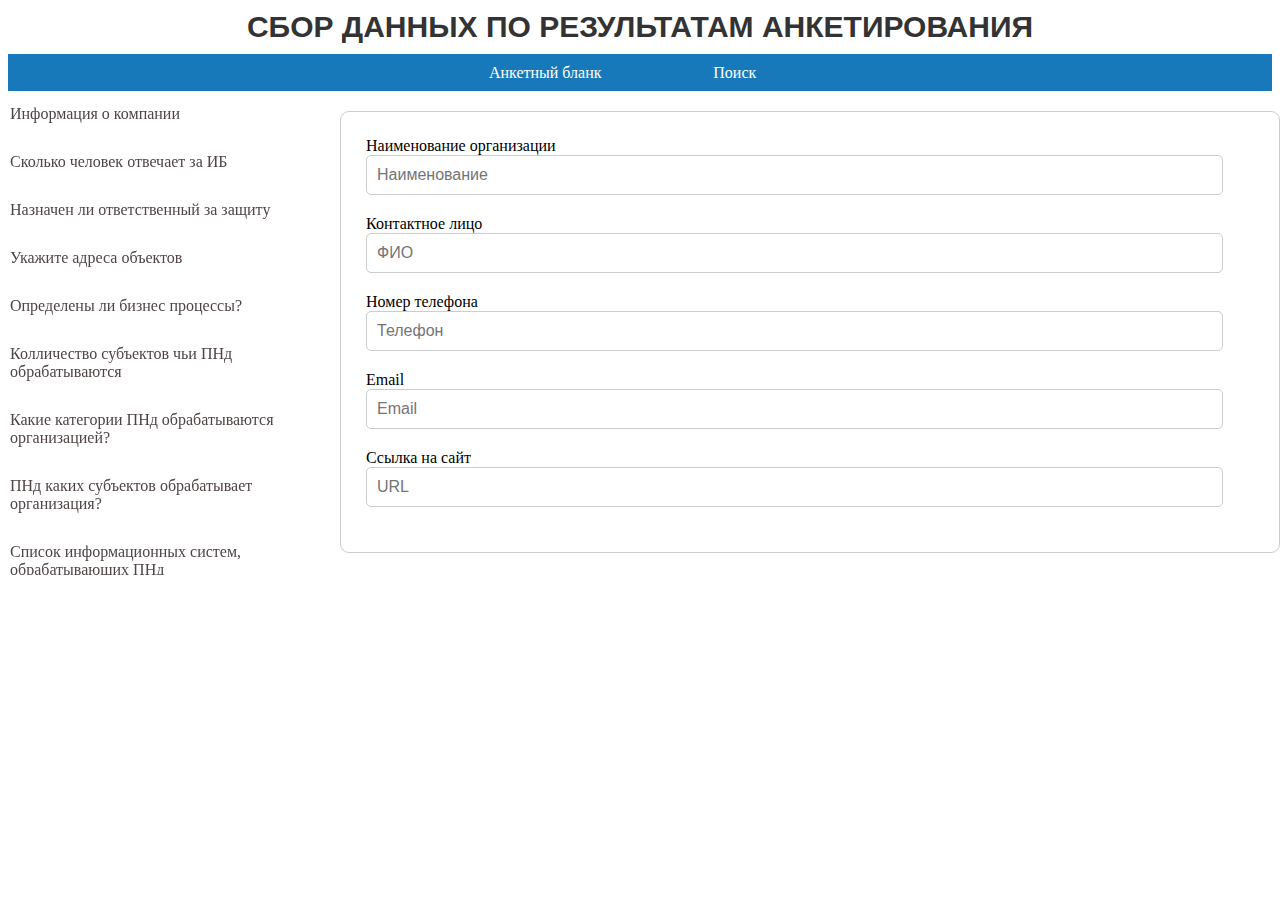
==== checklist_page/html/index.html @ b5cc843c "add scroll sidebar and hover menu" ====
<!DOCTYPE html>
<html lang="ru">

<head>
    <meta charset="UTF-8" />
    <meta http-equiv="X-UA-Compatible" content="IE=edge">
    <meta name="viewport" content="width=device-width, initial-scale=1.0">
    <title>Заполните форму</title>
    <link rel="stylesheet" href="../scss/style.css" />
</head>

<body>
    <h1>Сбор данных по результатам анкетирования</h1>

    <nav class="hover-underline-menu" data-menu-underline-from-center>
        <ul class="menu align-center">
          <li><a href="#">Анкетный бланк</a></li>
          <li><a href="#">Поиск</a></li>
        </ul>
      </nav>

    <div class="form">
        <div class="form-left">
            <ul class="form-nav">
                <li><a href="#" id="company_ifo" data-section="company_ifo">Информация о компании</a></li>
                <li><a href="#" id="numb_of_responsible_for_is" data-section="numb_of_responsible_for_is">Сколько
                        человек отвечает за ИБ</a></li>
                <li><a href="#" id="responsible_for_is" data-section="responsible_for_is">Назначен ли ответственный за
                        защиту</a></li>
                <li><a href="#" id="address" data-section="address">Укажите адреса объектов</a></li>
                <li><a href="#" id="buisness_processes" data-section="buisness_processes">Определены ли бизнес
                        процессы?</a></li>
                <li><a href="#" id="count_of_subject" data-section="count_of_subject">Колличество субъектов чьи ПНд
                        обрабатываются</a></li>
                <li><a href="#" id="pnd_categories" data-section="pnd_categories">Какие категории ПНд обрабатываются
                        организацией?</a></li>
                <li><a href="#" id="pnd_subjects" data-section="pnd_subjects">ПНд каких субъектов обрабатывает
                        организация?</a></li>
                <li><a href="#" id="list_is" data-section="list_is">Список информационных систем, обрабатывающих ПНд</a>
                </li>
                <li><a href="#" id="abroad_is" data-section="is_foregin">Какие из перечисленных ИС находятся за
                        границей</a>
                </li>
                <li><a href="#" id="numb_of_servers" data-section="numb_of_servers">Количество серверов, на которых
                        обрабатываются ПНд</a></li>
                <li><a href="#" id="numb_of_aws" data-section="numb_of_aws">Количество автоматизированных рабочих
                        мест(АРМ), на которых осуществляется обработка ПНд</a></li>
                <li><a href="#" id="protective_equipment" data-section="protective_equipment">Средства защиты инфрмации,
                        применяемые для обеспечения безопасности ПНд</a></li>
                <li><a href="#" id="cist" data-section="cist">Используется ли СКЗИ для защиты</a></li>
                <li><a href="#" id="risk_model" data-section="risk_model">Действует ли в организации модель угроз</a>
                </li>
                <li><a href="#" id="processing_policy" data-section="processing_policy">Введена ли в действие политика
                        обработки ПНд, политика
                        защиты ПНд</a></li>
                <li><a href="#" id="other_documentation" data-section="other_documentation">Действует ли в организации
                        иная
                        организационно-распределительная документация в направлении защиты ПНд?</a></li>
                <li><a href="#" id="security_level" data-section="security_level">Определен ли уровень зашищенности ПНд
                        в информационных
                        системах</a></li>
                <li><a href="#" id="documentation_level" data-section="documentation_level">Оцените степень
                        документирования процесса защиты ПНд (ИТ и ИБ)</a></li>
                <input type="button" value="Отправить" onclick="submitForm()" />
            </ul>
        </div>
        <div class="form-right">
            <form id="myForm">
                <section id="company_ifo" class="form-section active">
                    <div class="row">
                        <div class="small-12 columns">
                            <label for="name_org">Наименование организации</label>
                            <input type="text" id="name_org" name="name_org" placeholder="Наименование" required />
                        </div>
                    </div>
                    <div class="row">
                        <div class="small-12 columns">
                            <label for="contact_person">Контактное лицо</label>
                            <input type="text" id="contact_person" name="contact_person" placeholder="ФИО" required />
                        </div>
                    </div>
                    <div class="row">
                        <div class="small-12 columns">
                            <label for="phone">Номер телефона</label>
                            <input type="tel" id="phone" name="phone" placeholder="Телефон"  required />
                        </div>
                    </div>
                    <div class="row">
                        <div class="small-12 columns">
                            <label for="email">Email</label>
                            <input type="email" id="email" name="email" placeholder="Email" required />
                        </div>
                    </div>
                    <div class="row">
                        <div class="small-12 columns">
                            <label for="url">Ссылка на сайт</label>
                            <input type="url" id="url" name="url" placeholder="URL" required />
                        </div>
                    </div>
                </section>
                <section id="numb_of_responsible_for_is" class="form-section">
                    <div class="row">
                        <input type="number" id="numb_of_responsible_for_is" name="numb_of_responsible_for_is"
                            placeholder="Укажите число" min="0" required
                            oninput="this.value = this.value.replace(/[^0-9]/g, '');" />
                    </div>
                </section>
                <section id="responsible_for_is" class="form-section">
                    <div class="grid-x grid-padding-x">
                        <div class="large-6 medium-6 cell">
                            <label>Назначен ли ответственный за защиту</label>
                            <input type="radio" name="switch" value="yes" id="switch_rfi_yes" required>
                            <label for="switch_rfi_yes">Да</label>
                            <input type="radio" name="switch" value="no" id="switch_a_no">
                            <label for="switch_a_no">Нет</label>
                        </div>
                </section>
                <section id="address" class="form-section">
                    <div>
                        <input type="text" class="answer-input" placeholder="Введите адрес" required>
                        <button onclick="addAnswer('address')">Добавить</button>
                    </div>
                    <ul class="answer-list"></ul>
                </section>
                <section id="pnd_categories" class="form-section">
                    <div class="row">
                        <div class="small-12 columns">
                            <input id="free_info" type="checkbox" required>
                            <label for="free_info">Общедоступная информация (персональные данные, находящиеся в
                                общедуступных источниках);</label>
                        </div>
                    </div>
                    <div class="row">
                        <div class="small-12 columns">
                            <input id="biometric" type="checkbox">
                            <label for="biometric">Биометрические (внешность, голос);</label>
                        </div>
                    </div>
                    <div class="row">
                        <div class="small-12 columns">
                            <input id="special" type="checkbox">
                            <label for="special">Специальные (расса, национальность, политические взгляды, состояние
                                здоровья);</label>
                        </div>
                    </div>
                </section>
                <section id="buisness_processes" class="form-section">
                    <div class="grid-x grid-padding-x">
                        <div class="large-6 medium-6 cell">
                            <label>Определены ли бизнес процессы в организации, которые задействованы в обработке
                                ПНд?</label>
                            <input type="radio" name="switch_bp" value="yes" id="switch_bp_yes"
                                onclick="showField('switch_bp_yes', 'buisness-field')">
                            <label for="switch_bp_yes">Да</label>
                            <input type="radio" name="switch_bp" value="no" id="switch_bp_no"
                                onclick="hideField('switch_bp_yes', 'buisness-field')">
                            <label for="switch_bp_no">Нет</label>
                        </div>
                    </div>

                    <div id="buisness-field" style="display: none;">
                        <div>
                            <input type="text" class="answer-input" placeholder="Введите бизнес процесс">
                            <button onclick="addAnswer('buisness_processes')">Добавить</button>
                        </div>
                        <ul class="answer-list"></ul>
                    </div>
                </section>
                <section id="count_of_subject" class="form-section">
                    <div class="row">
                        <input type="number" id="count_of_employee" name="count_of_employee"
                            placeholder="Количество сотрудников" min="0" required
                            oninput="this.value = this.value.replace(/[^0-9]/g, '');" />
                    </div>
                    <div class="row">
                        <input type="number" id="count_of_client" name="count_of_client"
                            placeholder="Количество клиентов" min="0" required
                            oninput="this.value = this.value.replace(/[^0-9]/g, '');" />
                    </div>
                </section>
                <section id="pnd_subjects" class="form-section">
                    <div class="row">
                        <div class="small-12 columns">
                            <input id="company_employees" type="checkbox" required >
                            <label for="company_employees">Сотрудники организации;</label>
                        </div>
                    </div>
                    <div class="row">
                        <div class="small-12 columns">
                            <input id="company_clients" type="checkbox" >
                            <label for="company_clients">Клиенты/контрагенты организации (лица, с которыми заключен
                                договор ГПХ);</label>
                        </div>
                    </div>
                    <div class="row">
                        <div class="small-12 columns">
                            <input id="other" type="checkbox">
                            <label for="other">Третьи лица;</label>
                        </div>
                    </div>
                </section>
                <section id="list_is" class="form-section">
                    <div>
                        <input type="text" class="answer-input" placeholder="Введите информационную систему" required />
                        <button onclick="addAnswer('list_is')">Добавить</button>
                    </div>
                    <ul class="answer-list"></ul>
                </section>
                <section id="is_foregin" class="form-section">
                    <p><label>Отметьте те информационные системы, которые находятся за границей</label></p>
                    <ul id="is_answer_list" class="answer-list"></ul>
                </section>
                <section id="numb_of_servers" class="form-section">
                    <div class="row">
                        <input type="number" id="numb_of_servers" name="numb_of_servers" placeholder="Укажите число"
                            min="0" autofocus required oninput="this.value = this.value.replace(/[^0-9]/g, '');" />
                    </div>
                </section>
                <section id="numb_of_aws" class="form-section">
                    <div class="row">
                        <input type="number" id="numb_of_aws" name="numb_of_aws" placeholder="Укажите число" min="0"
                            autofocus required oninput="this.value = this.value.replace(/[^0-9]/g, '');" />
                    </div>
                </section>
                <section id="protective_equipment" class="form-section">
                    <div class="row">
                        <div class="small-12 columns">
                            <label for="antivirus">Антивирусное программное обеспечение</label>
                            <textarea id="antivirus" name="textarea" style="height: auto;" rows="2" required></textarea>
                        </div>
                    </div>
                    <div class="row">
                        <div class="small-12 columns">
                            <label for="againstUnauthorizedAccess">Средства защиты от несакционированноего доступа</label>
                            <textarea id="againstUnauthorizedAccess" name="textarea" style="height: auto;" rows="2" required></textarea>
                        </div>
                    </div>
                    <div class="row">
                        <div class="small-12 columns">
                            <label for="nterNetworkShielding">Средства межсетевого экранирования</label>
                            <textarea id="nterNetworkShielding" name="textarea" style="height: auto;" rows="2" required></textarea>
                        </div>
                    </div>
                    <div class="row">
                        <div class="small-12 columns">
                            <label for="siem">Средства мониторинга и анализ событий защиты информации (SIEM)</label>
                            <textarea id="siem" name="textarea" style="height: auto;" rows="2" required></textarea>
                        </div>
                    </div>
                    <div class="row">
                        <div class="small-12 columns">
                            <label for="dlp">Средства предотвращения утечек информации (DLP)</label>
                            <textarea id="dlp" name="textarea" style="height: auto;" rows="2" required></textarea>
                        </div>
                    </div>
                    <div class="row">
                        <div class="small-12 columns">
                            <label for="crypto">Средсва криптографической защиты информации</label>
                            <textarea id="crypto" name="textarea" style="height: auto;" rows="2" required></textarea>
                        </div>
                    </div>
                    <div class="row">
                        <div class="small-12 columns">
                            <label for="securityMonitoringTool">Средство контроля защищенности</label>
                            <textarea id="securityMonitoringTool" name="textarea" style="height: auto;" rows="2" required></textarea>
                        </div>
                    </div>
                </section>
                <section id="cist" class="form-section">
                    <div class="grid-x grid-padding-x">
                        <div class="large-6 medium-6 cell">
                            <label>Используется ли СКЗИ для защиты</label>
                            <input type="radio" name="switch_c" value="yes" id="switch_c_yes" required>
                            <label for="switch_c_yes">Да</label>
                            <input type="radio" name="switch_c" value="no" id="switch_c_no">
                            <label for="switch_c_no">Нет</label>
                        </div>
                </section>
                <section id="risk_model" class="form-section">
                    <div class="grid-x grid-padding-x">
                        <div class="large-6 medium-6 cell">
                            <label>Действует ли в организации модель угроз</label>
                            <input type="radio" name="switch_rm" value="yes" id="switch_rm_yes" required>
                            <label for="switch_rm_yes">Да</label>
                            <input type="radio" name="switch_rm" value="no" id="switch_rm_no">
                            <label for="switch_rm_no">Нет</label>
                        </div>
                </section>
                <section id="processing_policy" class="form-section">
                    <div class="grid-x grid-padding-x">
                        <div class="large-6 medium-6 cell">
                            <label>Введена ли в действие политика обработки ПНд, политика защиты ПНд</label>
                            <input type="radio" name="switch_pp" value="yes" id="switch_pp_yes" required>
                            <label for="switch_pp_yes">Да</label>
                            <input type="radio" name="switch_pp" value="no" id="switch_pp_no">
                            <label for="switch_pp_no">Нет</label>
                        </div>
                </section>
                <section id="other_documentation" class="form-section">
                    <div class="grid-x grid-padding-x">
                        <div class="large-6 medium-6 cell">
                            <label>Действует ли в организации иная организационно-распределительная документация в
                                направлении защиты ПНд</label>
                            <input type="radio" name="switch_od" value="yes" id="switch_od_yes"
                                onclick="showField('switch_od_yes', 'od-field')" required>
                            <label for="switch_od_yes">Да</label>
                            <input type="radio" name="switch_od" value="no" id="switch_od_no"
                                onclick="hideField('switch_od_yes', 'od-field')">
                            <label for="switch_od_no">Нет</label>
                        </div>
                    </div>

                    <div id="od-field" style="display: none;">
                        <div>
                            <input type="text" class="answer-input" placeholder="Введите бизнес процесс">
                            <button onclick="addAnswer('other_documentation')">Добавить</button>
                        </div>
                        <ul class="answer-list"></ul>
                    </div>
                </section>
                <section id="security_level" class="form-section">
                    <div class="grid-x grid-padding-x">
                        <div class="large-6 medium-6 cell">
                            <label>Определенн ли уровень зашищенности ПНд в информационных системах</label>
                            <input type="radio" name="switch_sl" value="yes" id="switch_sl_yes" required>
                            <label for="switch_sl_yes">Да</label>
                            <input type="radio" name="switch_sl" value="no" id="switch_sl_no">
                            <label for="switch_sl_no">Нет</label>
                        </div>
                </section>
                <section id="documentation_level" class="form-section">
                    <div class="row">
                        <div class="small-12 columns">
                            <label for="range_input">Оцените степень документирования процесса защиты ПНд (ИБ и
                                ИТ)</label>
                        </div>
                    </div>
                    <div class="row">
                        <div class="small-4 columns">
                            <input type="range" id="range_input" min="0" max="10" name="range_input" value="0"
                                style="width: 100%;" oninput="range_output.value=range_input.value" required></input>
                        </div>
                        <div class="small-8 columns">
                            <output id="range_output" name="range_output" for="range_input">0</output>
                        </div>
                    </div>
                </section>
        </div>
        </form>
    </div>
    </div>
    <script src="https://code.jquery.com/jquery-3.6.0.min.js"></script>
    <script>
      $(document).ready(function() {
        $("[data-menu-underline-from-center] a").addClass("underline-from-center");
      });
    </script>
    <script src="../js/Json.js"></script>
    <script src="../js/Menu-switch.js"></script>
    <script src="../js/add_answer.js"></script>
    <!-- <script src="../js/scroll.js"></script> -->
</body>

</html>
---- checklist_page/scss/style.css ----
h1 {
  font-family: "Arial", sans-serif;
  color: #333;
  text-align: center;
  text-transform: uppercase;
  font-size: 30px;
  font-weight: bold;
  margin-top: 10px;
  margin-bottom: 10px;
}

.hover-underline-menu {
  width: 100%;
}
.hover-underline-menu .menu {
  background-color: #1779ba;
  display: flex;
  justify-content: center;
  align-items: center;
  list-style: none;
  padding: 0;
  margin: 0;
}
.hover-underline-menu .menu li {
  width: 15%;
  text-align: center;
}
.hover-underline-menu .menu a {
  color: white;
  padding: 0.6rem 0.9rem;
  display: flex;
  align-items: center;
  justify-content: center;
  text-decoration: none;
  height: 100%;
}
.hover-underline-menu .menu .underline-from-center {
  position: relative;
}
.hover-underline-menu .menu .underline-from-center::after {
  content: "";
  position: absolute;
  top: calc(100% - 0.125rem);
  border-bottom: 0.125rem solid white;
  left: 50%;
  right: 50%;
  transition: all 0.5s ease;
}
.hover-underline-menu .menu .underline-from-center:hover::after {
  left: 0;
  right: 0;
  transition: all 0.5s ease;
}

.form {
  display: flex;
  flex-direction: row;
  max-width: 800px;
  margin: 0 auto;
  padding: 20px;
}

.form-left {
  width: 25%;
  margin-right: 20px;
  position: fixed;
  left: 0;
  top: 95px;
}

.form-right {
  position: absolute;
  left: calc(25% + 20px);
  right: 0;
}

.form-section {
  display: none;
  margin-bottom: 20px;
}

.form-section.active {
  display: block;
  margin-left: 0px;
  padding: 25px;
  border: 1px solid #ccc;
  border-radius: 9px;
  box-sizing: border-box;
}

.form-nav {
  list-style: none;
  padding: 0;
  margin: 0;
  height: 480px;
  overflow-y: auto;
}
.form-nav li {
  margin-bottom: 10px;
}
.form-nav a {
  display: block;
  margin-bottom: 10px;
  font-size: 16px;
  color: #4f4545;
  text-decoration: none;
  border-radius: 5px;
  padding: 10px;
}
.form-nav .active a {
  background-color: #ccc;
}

input[type=text] {
  width: 94%;
  padding: 10px;
  border: 1px solid #ccc;
  border-radius: 5px;
  font-size: 16px;
  margin-bottom: 20px;
}

input[type=email] {
  width: 94%;
  padding: 10px;
  border: 1px solid #ccc;
  border-radius: 5px;
  font-size: 16px;
  margin-bottom: 20px;
}

input[type=tel] {
  width: 94%;
  padding: 10px;
  border: 1px solid #ccc;
  border-radius: 5px;
  font-size: 16px;
  margin-bottom: 20px;
}

input[type=url] {
  width: 94%;
  padding: 10px;
  border: 1px solid #ccc;
  border-radius: 5px;
  font-size: 16px;
  margin-bottom: 20px;
}

input[type=number] {
  width: 94%;
  padding: 10px;
  border: 1px solid #ccc;
  border-radius: 5px;
  font-size: 16px;
  margin-bottom: 20px;
}

textarea {
  width: 94%;
  padding: 10px;
  border: 1px solid #ccc;
  border-radius: 5px;
  font-size: 16px;
  margin-bottom: 20px;
}

input[type=button] {
  background-color: #4caf50;
  color: white;
  padding: 10px 20px;
  border: none;
  border-radius: 5px;
  font-size: 20px;
  cursor: pointer;
}

button {
  background-color: rgba(76, 175, 80, 0.83);
  color: white;
  padding: 5px 10px;
  border: none;
  border-radius: 5px;
  font-size: 16px;
  cursor: pointer;
}

#range_output {
  display: block;
  text-align: center;
  font-size: 22pt;
}

.answer-list {
  border: 1px solid #2692e3;
  border-radius: 5px;
  list-style-type: none;
  margin: 5;
  padding: 0;
  overflow: auto;
  height: 100px;
}

@media (max-width: 768px) {
  .form {
    flex-direction: column;
  }
  .form-left {
    position: static;
    width: 100%;
    margin-right: 0;
    height: auto;
    top: auto;
  }
  .form-right {
    position: static;
    left: auto;
    right: auto;
    width: 100%;
  }
  .form-nav {
    height: auto;
  }
}/*# sourceMappingURL=style.css.map */
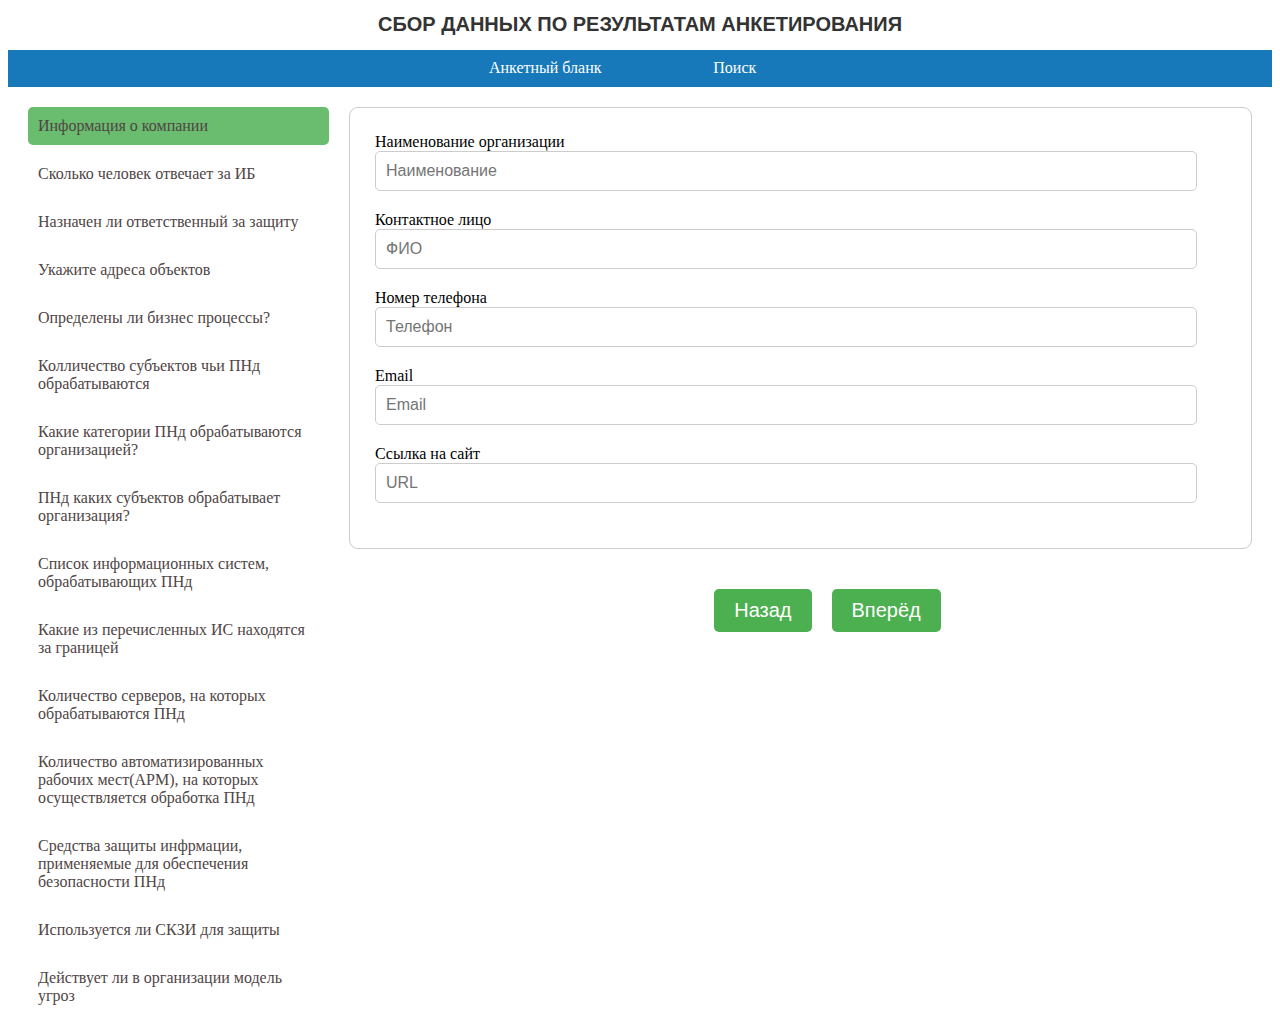
==== commit 5bea9902: "Merge pull request #4 from Karkarych08/master" ====
--- a/checklist_page/html/index.html
+++ b/checklist_page/html/index.html
@@ -10,56 +10,58 @@
 </head>
 
 <body>
+    <div class="header">
     <h1>Сбор данных по результатам анкетирования</h1>
+    </div>
 
     <nav class="hover-underline-menu" data-menu-underline-from-center>
         <ul class="menu align-center">
           <li><a href="#">Анкетный бланк</a></li>
-          <li><a href="#">Поиск</a></li>
+          <li><a href="../../search_page/html/search.html">Поиск</a></li>
         </ul>
       </nav>
 
     <div class="form">
         <div class="form-left">
             <ul class="form-nav">
-                <li><a href="#" id="company_ifo" data-section="company_ifo">Информация о компании</a></li>
-                <li><a href="#" id="numb_of_responsible_for_is" data-section="numb_of_responsible_for_is">Сколько
+                <li class="active"><a href="#" id="company_ifo" page=1 data-section="company_ifo">Информация о компании</a></li>
+                <li><a href="#" id="numb_of_responsible_for_is" page=2 data-section="numb_of_responsible_for_is">Сколько
                         человек отвечает за ИБ</a></li>
-                <li><a href="#" id="responsible_for_is" data-section="responsible_for_is">Назначен ли ответственный за
+                <li><a href="#" id="responsible_for_is" page=3 data-section="responsible_for_is">Назначен ли ответственный за
                         защиту</a></li>
-                <li><a href="#" id="address" data-section="address">Укажите адреса объектов</a></li>
-                <li><a href="#" id="buisness_processes" data-section="buisness_processes">Определены ли бизнес
+                <li><a href="#" id="address" page=4 data-section="address">Укажите адреса объектов</a></li>
+                <li><a href="#" id="buisness_processes" page=5 data-section="buisness_processes">Определены ли бизнес
                         процессы?</a></li>
-                <li><a href="#" id="count_of_subject" data-section="count_of_subject">Колличество субъектов чьи ПНд
+                <li><a href="#" id="count_of_subject" page=6 data-section="count_of_subject">Колличество субъектов чьи ПНд
                         обрабатываются</a></li>
-                <li><a href="#" id="pnd_categories" data-section="pnd_categories">Какие категории ПНд обрабатываются
+                <li><a href="#" id="pnd_categories" page=7 data-section="pnd_categories">Какие категории ПНд обрабатываются
                         организацией?</a></li>
-                <li><a href="#" id="pnd_subjects" data-section="pnd_subjects">ПНд каких субъектов обрабатывает
+                <li><a href="#" id="pnd_subjects" page=8 data-section="pnd_subjects">ПНд каких субъектов обрабатывает
                         организация?</a></li>
-                <li><a href="#" id="list_is" data-section="list_is">Список информационных систем, обрабатывающих ПНд</a>
+                <li><a href="#" id="list_is" page=9 data-section="list_is">Список информационных систем, обрабатывающих ПНд</a>
                 </li>
-                <li><a href="#" id="abroad_is" data-section="is_foregin">Какие из перечисленных ИС находятся за
+                <li><a href="#" id="abroad_is" page=10 data-section="is_foregin">Какие из перечисленных ИС находятся за
                         границей</a>
                 </li>
-                <li><a href="#" id="numb_of_servers" data-section="numb_of_servers">Количество серверов, на которых
+                <li><a href="#" id="numb_of_servers" page=11 data-section="numb_of_servers">Количество серверов, на которых
                         обрабатываются ПНд</a></li>
-                <li><a href="#" id="numb_of_aws" data-section="numb_of_aws">Количество автоматизированных рабочих
+                <li><a href="#" id="numb_of_aws" page=12 data-section="numb_of_aws">Количество автоматизированных рабочих
                         мест(АРМ), на которых осуществляется обработка ПНд</a></li>
-                <li><a href="#" id="protective_equipment" data-section="protective_equipment">Средства защиты инфрмации,
+                <li><a href="#" id="protective_equipment" page=13 data-section="protective_equipment">Средства защиты инфрмации,
                         применяемые для обеспечения безопасности ПНд</a></li>
-                <li><a href="#" id="cist" data-section="cist">Используется ли СКЗИ для защиты</a></li>
-                <li><a href="#" id="risk_model" data-section="risk_model">Действует ли в организации модель угроз</a>
+                <li><a href="#" id="cist" page=14 data-section="cist">Используется ли СКЗИ для защиты</a></li>
+                <li><a href="#" id="risk_model" page=15 data-section="risk_model">Действует ли в организации модель угроз</a>
                 </li>
-                <li><a href="#" id="processing_policy" data-section="processing_policy">Введена ли в действие политика
+                <li><a href="#" id="processing_policy" page=16 data-section="processing_policy">Введена ли в действие политика
                         обработки ПНд, политика
                         защиты ПНд</a></li>
-                <li><a href="#" id="other_documentation" data-section="other_documentation">Действует ли в организации
+                <li><a href="#" id="other_documentation" page=17 data-section="other_documentation">Действует ли в организации
                         иная
                         организационно-распределительная документация в направлении защиты ПНд?</a></li>
-                <li><a href="#" id="security_level" data-section="security_level">Определен ли уровень зашищенности ПНд
+                <li><a href="#" id="security_level" page=18 data-section="security_level">Определен ли уровень зашищенности ПНд
                         в информационных
                         системах</a></li>
-                <li><a href="#" id="documentation_level" data-section="documentation_level">Оцените степень
+                <li><a href="#" id="documentation_level" page=19 data-section="documentation_level">Оцените степень
                         документирования процесса защиты ПНд (ИТ и ИБ)</a></li>
                 <input type="button" value="Отправить" onclick="submitForm()" />
             </ul>
@@ -345,6 +347,14 @@
                         </div>
                     </div>
                 </section>
+                <div class="navigation-arrows">
+                    <div class="left-arrow">
+                        <input type="button" value="Назад" onclick="navigate('back')" />
+                </div>
+                <div class="right-arrow">
+                    <input type="button" value="Вперёд" onclick="navigate('forward')" />
+            </div>
+                </div>
         </div>
         </form>
     </div>
@@ -358,6 +368,8 @@
     <script src="../js/Json.js"></script>
     <script src="../js/Menu-switch.js"></script>
     <script src="../js/add_answer.js"></script>
+    <script src="../js/scroll.js"></script>
+    <script src="../js/navigation_arrows.js"></script>
     <!-- <script src="../js/scroll.js"></script> -->
 </body>
 
--- a/checklist_page/scss/style.css
+++ b/checklist_page/scss/style.css
@@ -1,12 +1,15 @@
-h1 {
+@charset "UTF-8";
+.header {
+  text-align: center;
+  margin-top: 10px;
+  margin-bottom: 10px;
+}
+.header h1 {
   font-family: "Arial", sans-serif;
   color: #333;
-  text-align: center;
   text-transform: uppercase;
-  font-size: 30px;
+  font-size: 20px;
   font-weight: bold;
-  margin-top: 10px;
-  margin-bottom: 10px;
 }
 
 .hover-underline-menu {
@@ -55,23 +58,22 @@
 .form {
   display: flex;
   flex-direction: row;
-  max-width: 800px;
-  margin: 0 auto;
+  max-width: 100%;
+  margin: 0;
   padding: 20px;
 }
 
 .form-left {
   width: 25%;
+  max-width: 25%;
   margin-right: 20px;
-  position: fixed;
-  left: 0;
-  top: 95px;
+  overflow-y: auto;
+  height: 100vh; /* установим высоту, чтобы элемент занимал всю высоту страницы */
 }
 
 .form-right {
-  position: absolute;
-  left: calc(25% + 20px);
-  right: 0;
+  width: 75%;
+  max-width: 75%;
 }
 
 .form-section {
@@ -92,8 +94,6 @@
   list-style: none;
   padding: 0;
   margin: 0;
-  height: 480px;
-  overflow-y: auto;
 }
 .form-nav li {
   margin-bottom: 10px;
@@ -108,45 +108,25 @@
   padding: 10px;
 }
 .form-nav .active a {
-  background-color: #ccc;
-}
-
-input[type=text] {
-  width: 94%;
-  padding: 10px;
-  border: 1px solid #ccc;
-  border-radius: 5px;
-  font-size: 16px;
-  margin-bottom: 20px;
-}
-
-input[type=email] {
-  width: 94%;
-  padding: 10px;
-  border: 1px solid #ccc;
-  border-radius: 5px;
-  font-size: 16px;
-  margin-bottom: 20px;
-}
-
-input[type=tel] {
-  width: 94%;
-  padding: 10px;
-  border: 1px solid #ccc;
-  border-radius: 5px;
-  font-size: 16px;
-  margin-bottom: 20px;
-}
-
-input[type=url] {
-  width: 94%;
-  padding: 10px;
-  border: 1px solid #ccc;
-  border-radius: 5px;
-  font-size: 16px;
-  margin-bottom: 20px;
-}
-
+  background-color: rgba(76, 175, 80, 0.83);
+}
+
+.navigation-arrows {
+  display: flex;
+  flex-direction: row;
+  margin: auto;
+  align-items: center;
+  padding: 20px;
+}
+.navigation-arrows .left-arrow {
+  margin-left: 40%;
+  margin-right: 20px;
+}
+
+input[type=text],
+input[type=email],
+input[type=tel],
+input[type=url],
 input[type=number] {
   width: 94%;
   padding: 10px;
@@ -175,13 +155,16 @@
   cursor: pointer;
 }
 
-button {
+button[class=delete-button] {
   background-color: rgba(76, 175, 80, 0.83);
   color: white;
   padding: 5px 10px;
   border: none;
   border-radius: 5px;
-  font-size: 16px;
+  margin-right: 5px;
+  clear: right;
+  float: right;
+  font-size: 12px;
   cursor: pointer;
 }
 
@@ -199,6 +182,18 @@
   padding: 0;
   overflow: auto;
   height: 100px;
+}
+.answer-list li {
+  margin-top: 5px;
+}
+.answer-list li button {
+  background-color: rgba(76, 175, 80, 0.83);
+  color: white;
+  padding: 1px 20px;
+  border: none;
+  border-radius: 5px;
+  font-size: 12px;
+  cursor: pointer;
 }
 
 @media (max-width: 768px) {
